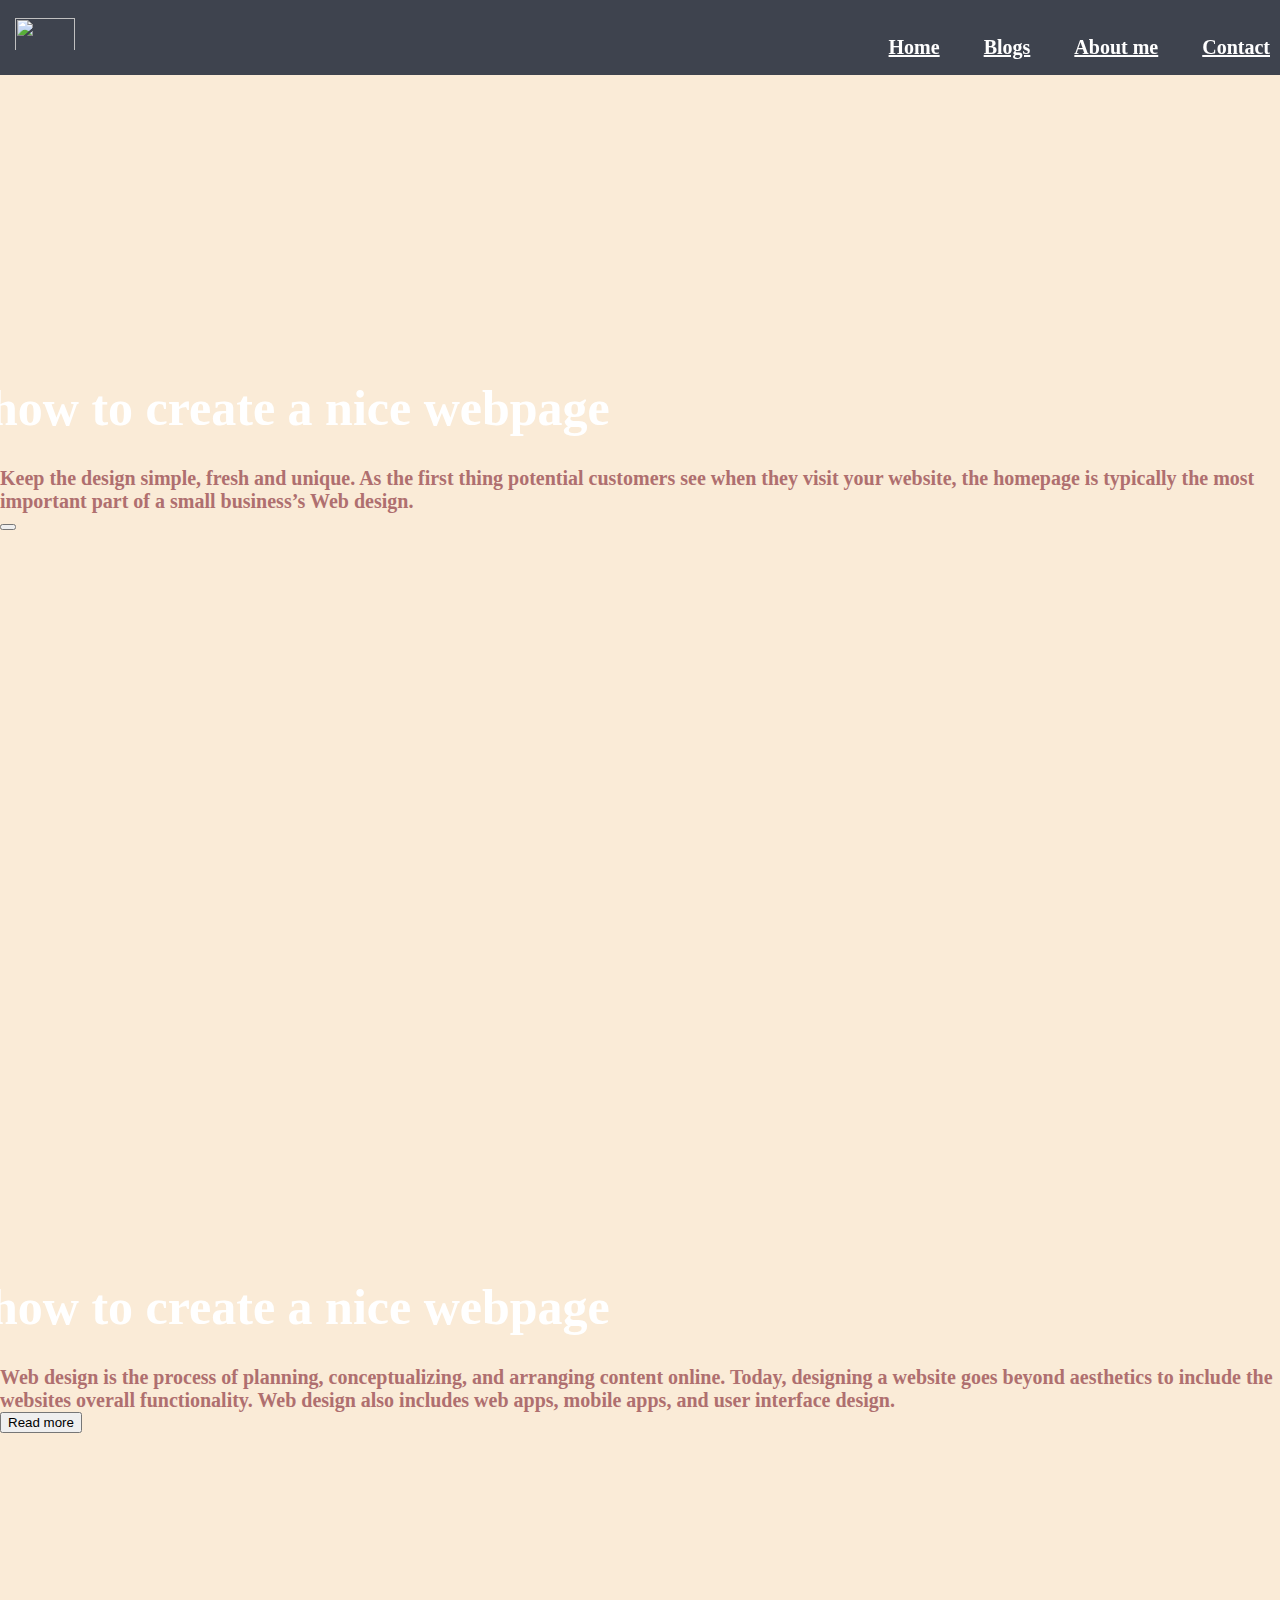
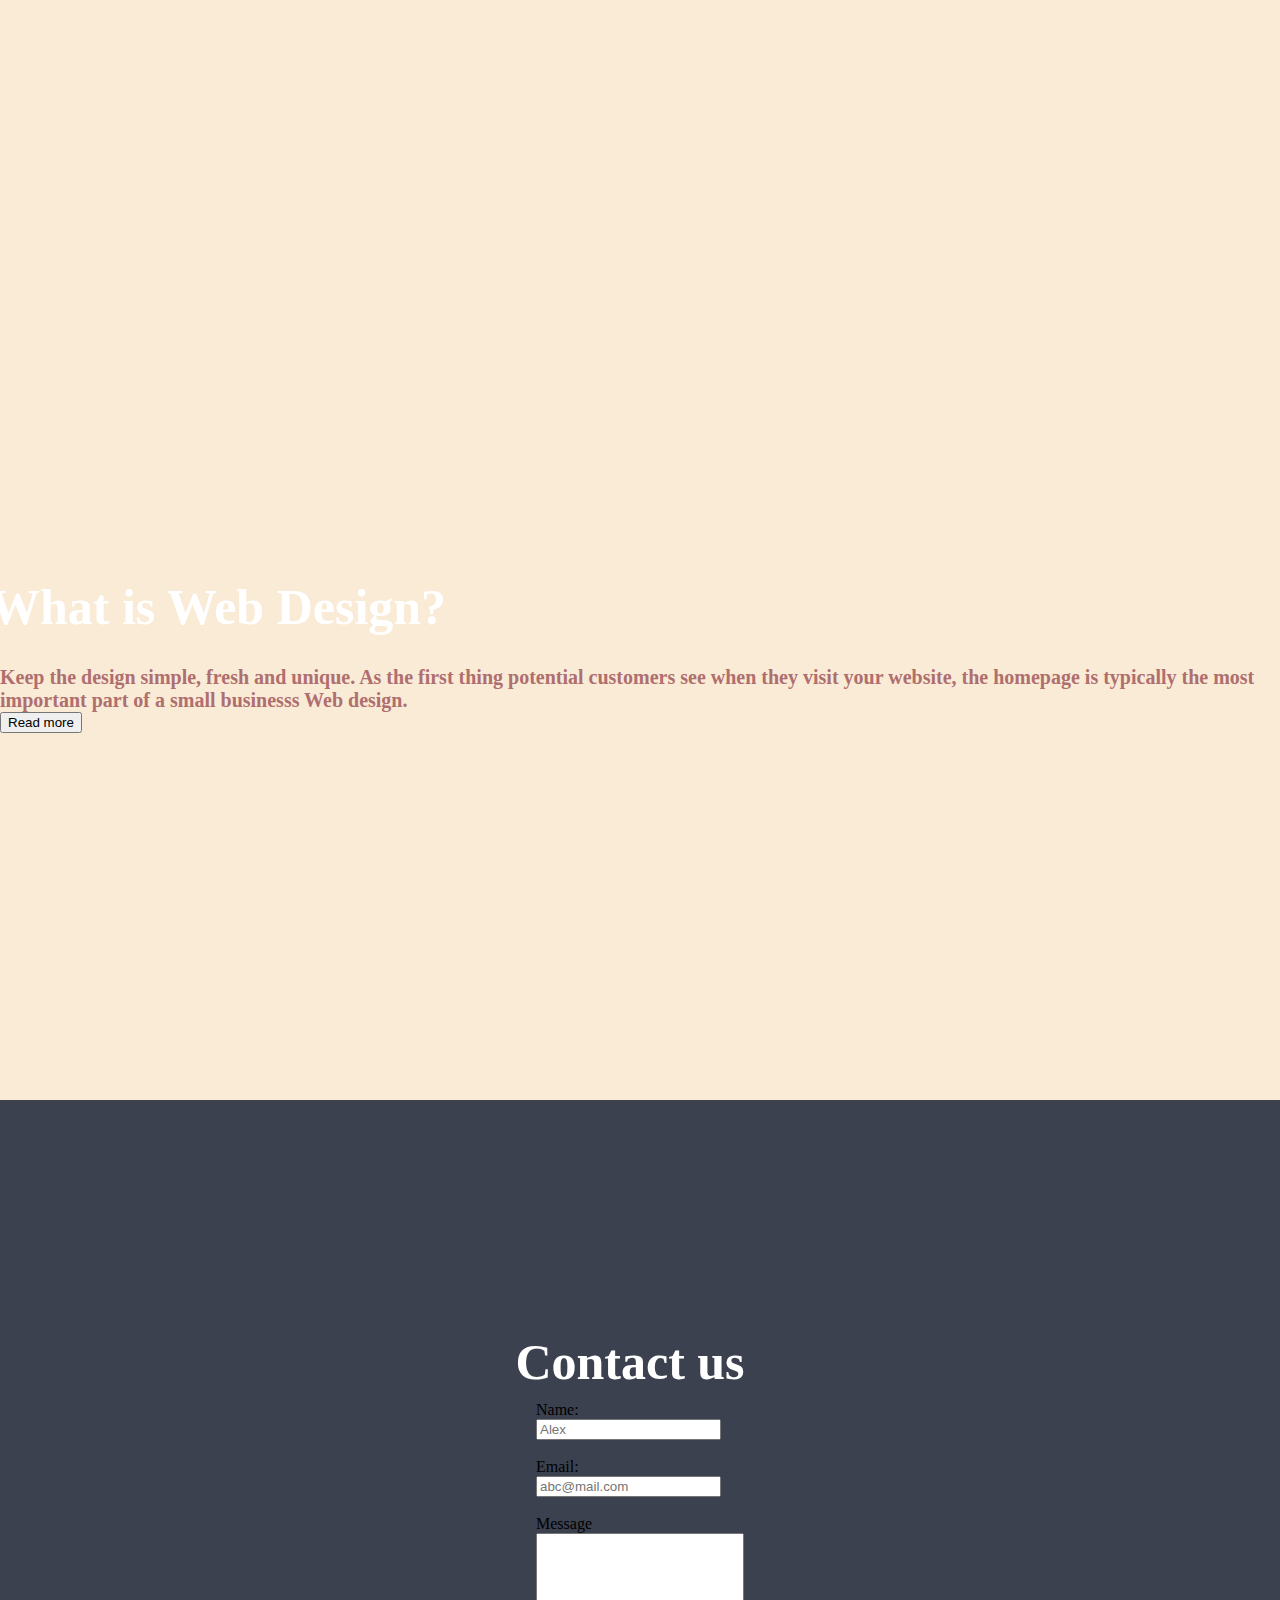
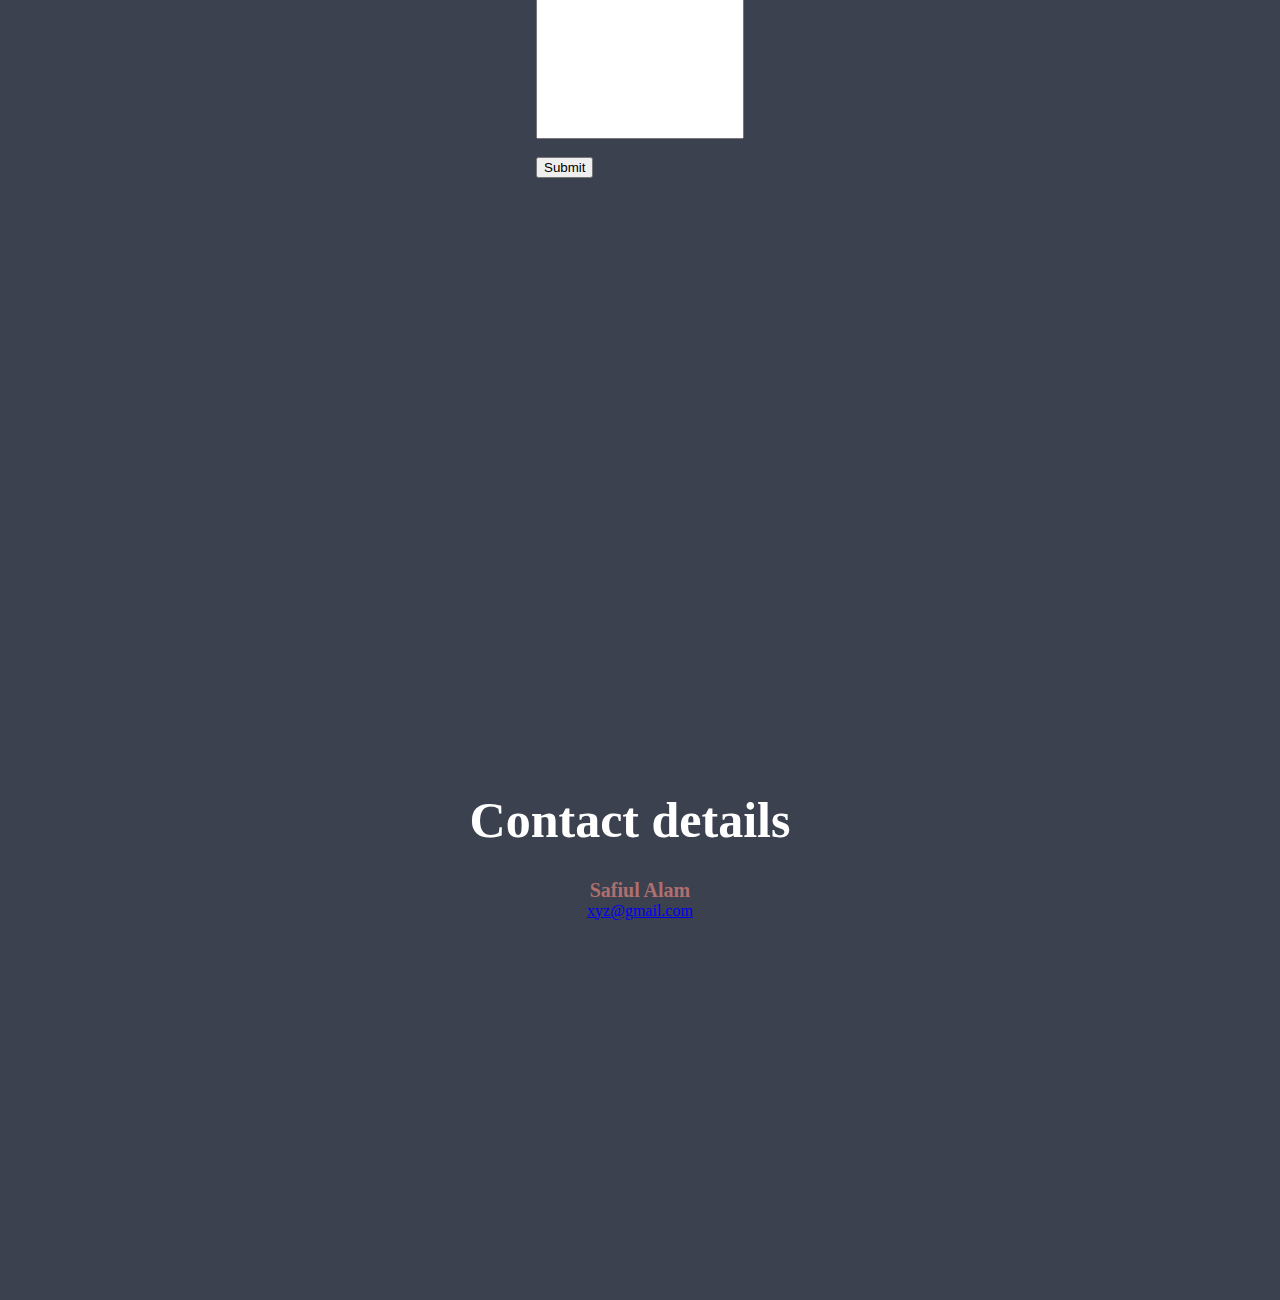
==== index.html @ a78e19a5 "nav bar" ====
<!DOCTYPE html>
<html lang="en">
  <head>
    <meta charset="UTF-8" />
    <meta name="viewport" content="width=device-width, initial-scale=1.0" />
    <meta http-equiv="X-UA-Compatible" content="ie=edge" />
    <link rel="stylesheet" href="styles/style.css">
    <title>Portfolio</title>
  </head>

  <body background="/assets/images/img-2.jpg">

    <nav>
      <div class="logo"><img src="./assets/images/header.svg" alt=""></div>
      <ul class="navbar">
     <li> <a href="#" aria-label="Home">Home</a> </li>
     <li><a href="blogs.htm" aria-label="Blogs">Blogs</a> </li>
      <li><a href="about_me.html"aria-label="about me">About me</a></li>
      <li><a href="contact.html"aria-label="contact">Contact</a></li>
    </ul>
  
    </nav>
     

    <section style="background-color: antiquewhite;">
        <article >
            <h2 aria-label="how to create a nice webpage">how to create a nice webpage</h2>
            <p> Keep the design simple, fresh and unique. As the first thing potential customers see when they visit your website, 
              the homepage is typically the most important part of a small business’s Web design.</p>
              <button class="button" aria-label="Read more"  onClick="location.href='https://www.plus2net.com/html_tutorial/button-linking.php'" value='Read more'>

        </article>
    </section>

    <section style="background-color: antiquewhite;">
      <article>
          <h2 aria-label="how to create a nice webpage">how to create a nice webpage</h2>
          <p> Web design is the process of planning, conceptualizing, and arranging content online. Today, designing a website goes 
            beyond aesthetics to include the websites overall functionality. Web design also includes web apps, mobile apps, and user interface design. 

          </p>
            <input  aria-label="Read more" type=button onClick="location.href='https://www.plus2net.com/html_tutorial/button-linking.php'" value='Read more'>
      </article>
  </section>

  <section style="background-color: antiquewhite;" >
    <article>
        <h2 aria-label="What is Web Design?">What is Web Design?</h2>
        <p> Keep the design simple, fresh and unique. As the first thing potential customers see when they visit your website, 
          the homepage is typically the most important part of a small businesss Web design.</p>
          <input  aria-label="Read more" type=button onClick="location.href='https://www.plus2net.com/html_tutorial/button-linking.php'" value='Read more'>
    </article>
</section>

  <section >
    <h2 aria-label="Contact us" >Contact us</h2>
    <form action="#">
      <label for="name-form">Name: </label><br>
        <input type="text" id= name-form  placeholder="Alex"><br><br>
        <label for="email-form">Email: </label><br>
          <input type="text" id= email-form  placeholder="abc@mail.com"> <br><br>
          <label for="message-form">Message</label><br>
            <input type="text" id= message-form style="width: 200px; height: 200px;"> <br><br>
            <button class="button" type="button">Submit</button>
          </form>
        </section>
        
        
        <footer>
          <section>
                <h2 aria-label="Contact details">Contact details</h2>
                <p>Safiul Alam</p>
                <a href="xyz@gmail.com">xyz@gmail.com</a>
           </section>

           

      </footer>
      
      
      
    <script>
      src="https://kit.fontawesome.com/cc4be81cad.js"
      crossorigin="anonymous"
    </script>
  </body>
</html>
---- styles/style.css ----
nav {
  width: 100%;
  height: 75px;
  background-color: #3e434e;
  line-height: 75px;
  position: fixed;
  padding-right: 30;
  z-index: 1;
}

nav .logo {
  float: left;
  font-size: 30px;
  font-weight: bold;
  color: #473c3c;
  margin-top: 10px;
}

nav .logo img {
  height: 40px;
  width: 60px;
  padding-left: 15px;
}

nav a {
  color: white;
  font-size: 20px;
}

nav ul {
  float: right;
}

nav ul li {
  display: inline-block;
  list-style: none;
  margin-left: 20px;
  color: white;
  text-decoration: none;
  font-size: 20px;
  font-weight: bold;
  padding: 10px;
  margin-left: 20px;
}

nav ul li:hover {
  color: #35af27;
}

* {
  margin: 0;
}

h2 {
  position: relative;
  top: -10px;
  left: -10px;
}

section {
  width: 100%;
  height: 100vh;
  background-color: #3b414e;
  display: -webkit-box;
  display: -ms-flexbox;
  display: flex;
  -webkit-box-pack: center;
      -ms-flex-pack: center;
          justify-content: center;
  -webkit-box-align: center;
      -ms-flex-align: center;
          align-items: center;
  -webkit-box-orient: vertical;
  -webkit-box-direction: normal;
      -ms-flex-direction: column;
          flex-direction: column;
}

section h2 {
  color: white;
  font-size: 50px;
  font-weight: bold;
  margin-top: 20px;
}

section p {
  color: #af6f6f;
  font-size: 20px;
  font-weight: bold;
  margin-top: 20px;
}
/*# sourceMappingURL=style.css.map */
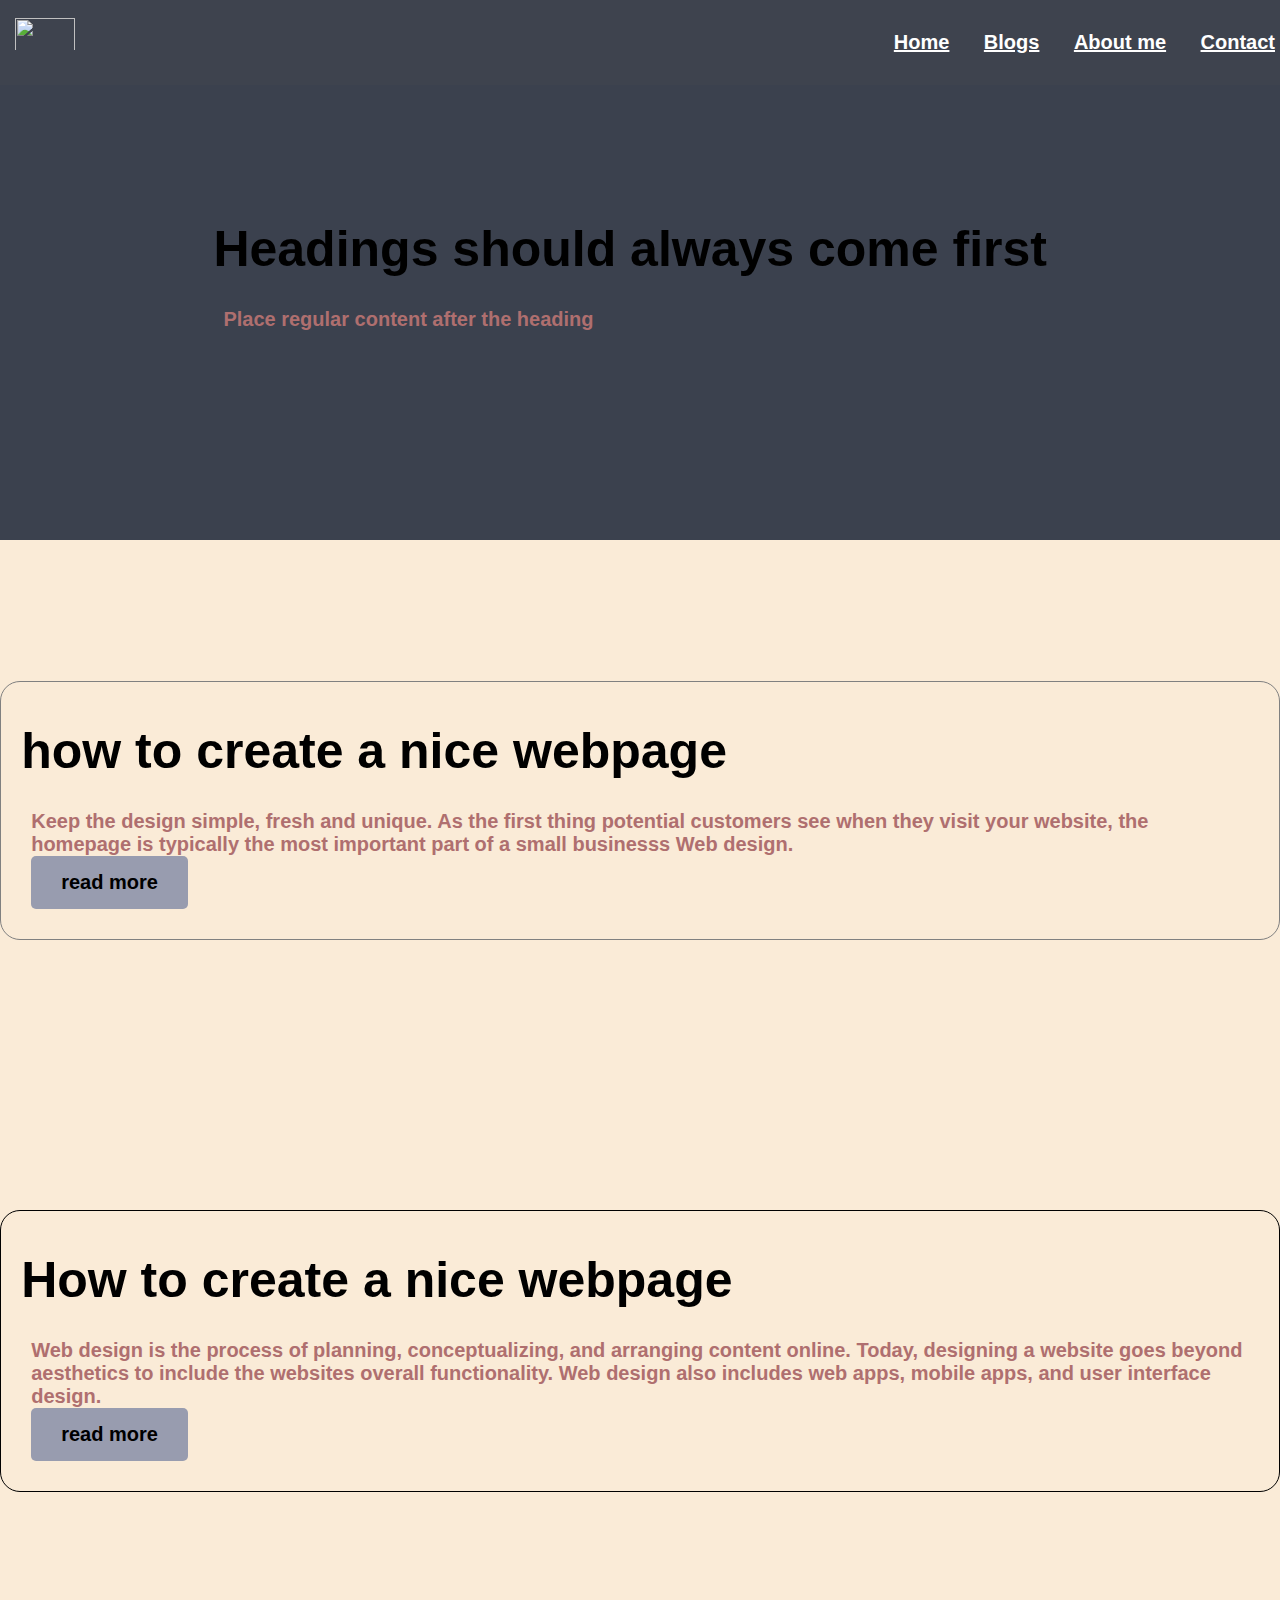
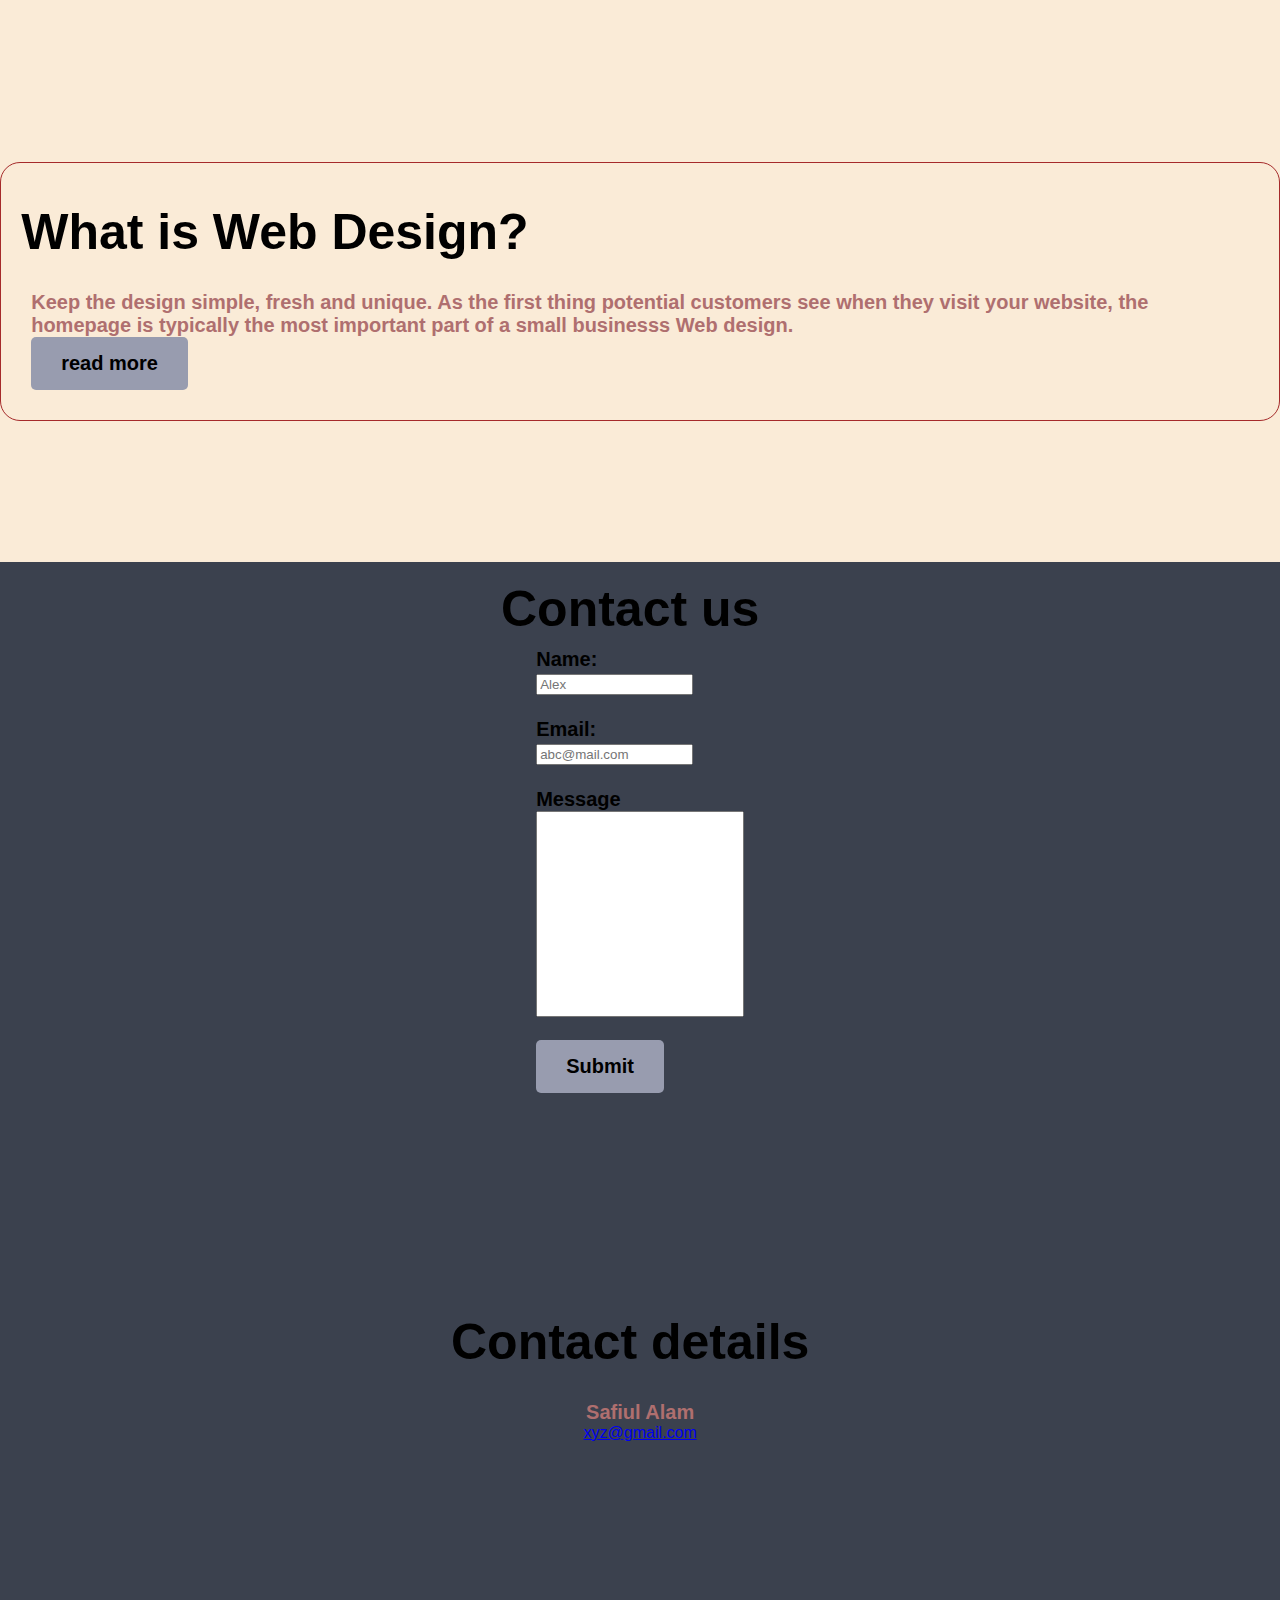
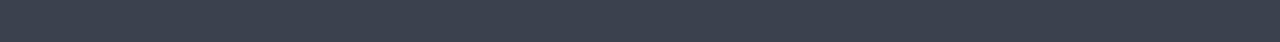
==== commit 53b09e4b: "variables" ====
--- a/index.html
+++ b/index.html
@@ -9,7 +9,7 @@
   </head>
 
   <body background="/assets/images/img-2.jpg">
-
+    <header>
     <nav>
       <div class="logo"><img src="./assets/images/header.svg" alt=""></div>
       <ul class="navbar">
@@ -20,39 +20,51 @@
     </ul>
   
     </nav>
-     
+  </header>
 
-    <section style="background-color: antiquewhite;">
-        <article >
+  <main>
+    
+    <!-- Do this instead -->
+<section class="example" >
+  <article class="article0">
+  <h2>Headings should always come first</h2>
+  <p>Place regular content after the heading</p>
+</article>
+</section>
+
+  <section style="background-color: antiquewhite;">
+        <article class="article1" >
             <h2 aria-label="how to create a nice webpage">how to create a nice webpage</h2>
             <p> Keep the design simple, fresh and unique. As the first thing potential customers see when they visit your website, 
-              the homepage is typically the most important part of a small business’s Web design.</p>
-              <button class="button" aria-label="Read more"  onClick="location.href='https://www.plus2net.com/html_tutorial/button-linking.php'" value='Read more'>
+              the homepage is typically the most important part of a small businesss Web design.</p>
+              <button class="button" aria-label="Read more"  onClick="location.href='https://www.plus2net.com/html_tutorial/button-linking.php'" value='Read more'>read more </button>
 
         </article>
     </section>
 
-    <section style="background-color: antiquewhite;">
-      <article>
-          <h2 aria-label="how to create a nice webpage">how to create a nice webpage</h2>
+    <section class="ex" style="background-color: antiquewhite;">
+      <article class="article2">
+          <h2 aria-label="how to create a nice webpage">How to create a nice webpage</h2>
           <p> Web design is the process of planning, conceptualizing, and arranging content online. Today, designing a website goes 
             beyond aesthetics to include the websites overall functionality. Web design also includes web apps, mobile apps, and user interface design. 
 
           </p>
-            <input  aria-label="Read more" type=button onClick="location.href='https://www.plus2net.com/html_tutorial/button-linking.php'" value='Read more'>
+            <button class="button" aria-label="Read more" type=button onClick="location.href='https://www.plus2net.com/html_tutorial/button-linking.php'" value='Read more'>read more </button>
       </article>
   </section>
 
   <section style="background-color: antiquewhite;" >
-    <article>
+    <article class="article3">
         <h2 aria-label="What is Web Design?">What is Web Design?</h2>
         <p> Keep the design simple, fresh and unique. As the first thing potential customers see when they visit your website, 
           the homepage is typically the most important part of a small businesss Web design.</p>
-          <input  aria-label="Read more" type=button onClick="location.href='https://www.plus2net.com/html_tutorial/button-linking.php'" value='Read more'>
+          <button class="button" aria-label="Read more" type=button onClick="location.href='https://www.plus2net.com/html_tutorial/button-linking.php'" value='Read more'>read more </button>
     </article>
 </section>
 
-  <section >
+</main>
+
+  <section class="contact" >
     <h2 aria-label="Contact us" >Contact us</h2>
     <form action="#">
       <label for="name-form">Name: </label><br>
--- a/styles/style.css
+++ b/styles/style.css
@@ -1,6 +1,6 @@
 nav {
   width: 100%;
-  height: 75px;
+  height: 85px;
   background-color: #3e434e;
   line-height: 75px;
   position: fixed;
@@ -39,15 +39,17 @@
   text-decoration: none;
   font-size: 20px;
   font-weight: bold;
-  padding: 10px;
+  padding: 5px;
   margin-left: 20px;
 }
 
 nav ul li:hover {
   color: #35af27;
+  background-color: #000;
 }
 
 * {
+  font-family: Helvetica, sans-serif;
   margin: 0;
 }
 
@@ -57,9 +59,59 @@
   left: -10px;
 }
 
+.button {
+  background-color: #989caf;
+  color: black;
+  padding: 15px 30px;
+  border-radius: 5px;
+  border: none;
+  font-size: 20px;
+  font-weight: bold;
+  cursor: pointer;
+}
+
+.button:hover {
+  background-color: #35af27;
+}
+
+.example {
+  color: white;
+}
+
+.article1 {
+  padding: 30px;
+  border-style: solid;
+  border-radius: 20px;
+  border-width: 0.5px;
+  border-color: grey;
+}
+
+.article2 {
+  padding: 30px;
+  border-style: solid;
+  border-radius: 20px;
+  border-width: 0.5px;
+  border-color: black;
+}
+
+.article3 {
+  padding: 30px;
+  border-style: solid;
+  border-radius: 20px;
+  border-width: 0.5px;
+  border-color: brown;
+}
+
+.contact {
+  color: black;
+  border: none;
+  font-size: 20px;
+  font-weight: bold;
+}
+
 section {
   width: 100%;
-  height: 100vh;
+  height: 60vh;
   background-color: #3b414e;
   display: -webkit-box;
   display: -ms-flexbox;
@@ -74,10 +126,11 @@
   -webkit-box-direction: normal;
       -ms-flex-direction: column;
           flex-direction: column;
+  padding: 0.2px;
 }
 
 section h2 {
-  color: white;
+  color: black;
   font-size: 50px;
   font-weight: bold;
   margin-top: 20px;
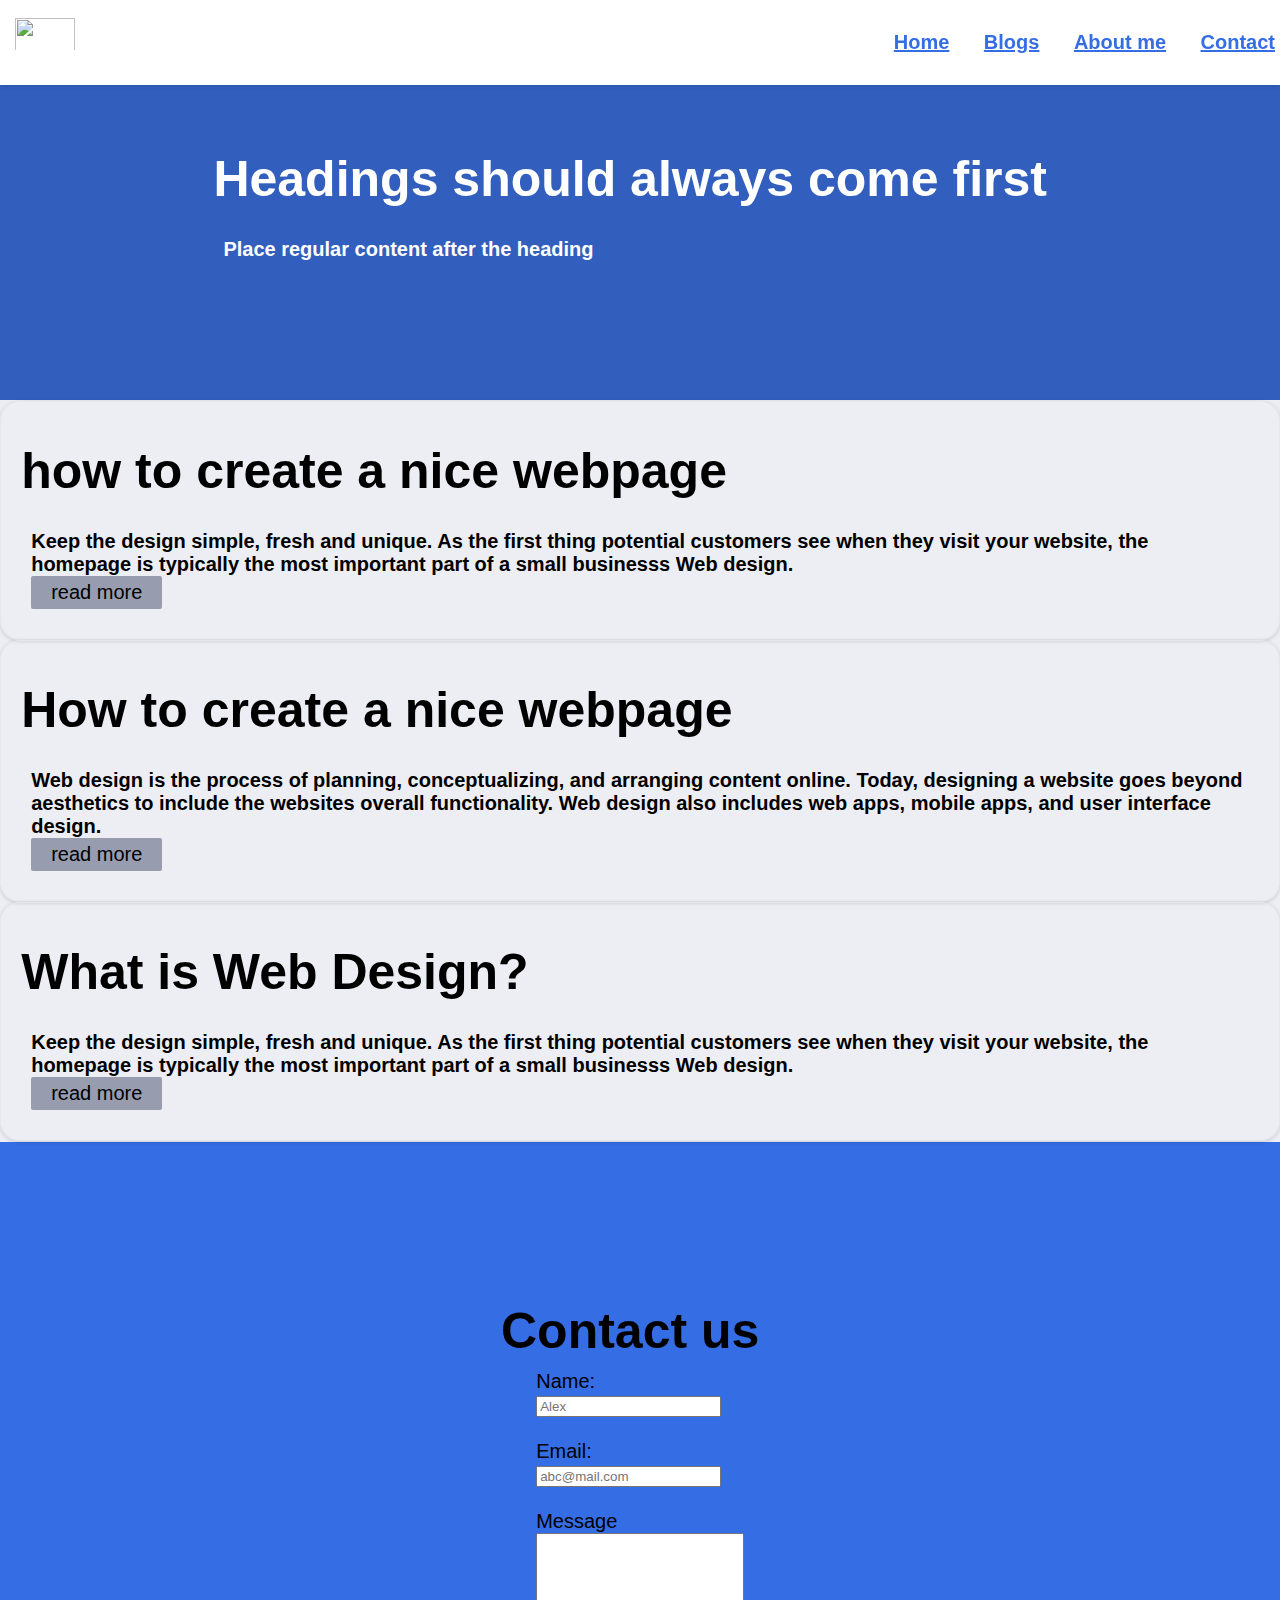
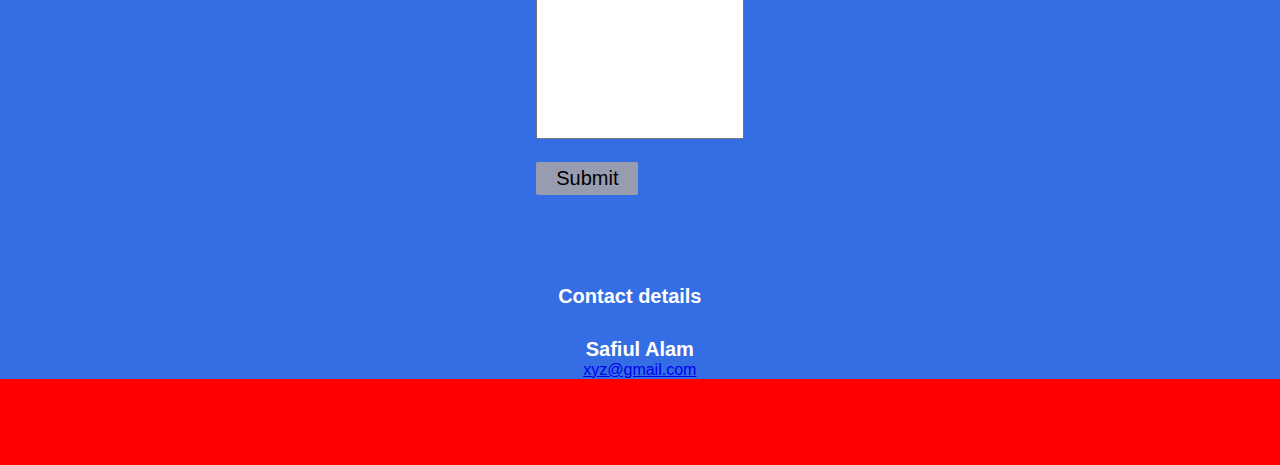
==== commit 569947e5: "Homepage design" ====
--- a/index.html
+++ b/index.html
@@ -32,7 +32,7 @@
 </article>
 </section>
 
-  <section style="background-color: antiquewhite;">
+  <section class="art1">
         <article class="article1" >
             <h2 aria-label="how to create a nice webpage">how to create a nice webpage</h2>
             <p> Keep the design simple, fresh and unique. As the first thing potential customers see when they visit your website, 
@@ -42,7 +42,7 @@
         </article>
     </section>
 
-    <section class="ex" style="background-color: antiquewhite;">
+    <section class="art2" >
       <article class="article2">
           <h2 aria-label="how to create a nice webpage">How to create a nice webpage</h2>
           <p> Web design is the process of planning, conceptualizing, and arranging content online. Today, designing a website goes 
@@ -53,7 +53,7 @@
       </article>
   </section>
 
-  <section style="background-color: antiquewhite;" >
+  <section class="art3">
     <article class="article3">
         <h2 aria-label="What is Web Design?">What is Web Design?</h2>
         <p> Keep the design simple, fresh and unique. As the first thing potential customers see when they visit your website, 
@@ -79,7 +79,7 @@
         
         
         <footer>
-          <section>
+          <section class="foot">
                 <h2 aria-label="Contact details">Contact details</h2>
                 <p>Safiul Alam</p>
                 <a href="xyz@gmail.com">xyz@gmail.com</a>
--- a/styles/style.css
+++ b/styles/style.css
@@ -1,7 +1,9 @@
 nav {
+  -webkit-box-shadow: rgba(0, 0, 0, 0.16) 0px 1px 4px;
+          box-shadow: rgba(0, 0, 0, 0.16) 0px 1px 4px;
   width: 100%;
   height: 85px;
-  background-color: #3e434e;
+  background-color: white;
   line-height: 75px;
   position: fixed;
   padding-right: 30;
@@ -23,7 +25,7 @@
 }
 
 nav a {
-  color: white;
+  color: #356de5;
   font-size: 20px;
 }
 
@@ -49,7 +51,7 @@
 }
 
 * {
-  font-family: Helvetica, sans-serif;
+  font-family: "Roboto", sans-serif;
   margin: 0;
 }
 
@@ -62,11 +64,10 @@
 .button {
   background-color: #989caf;
   color: black;
-  padding: 15px 30px;
-  border-radius: 5px;
+  padding: 5px 20px;
+  border-radius: 2px;
   border: none;
   font-size: 20px;
-  font-weight: bold;
   cursor: pointer;
 }
 
@@ -79,40 +80,68 @@
 }
 
 .article1 {
+  -webkit-box-shadow: rgba(0, 0, 0, 0.16) 0px 1px 4px;
+          box-shadow: rgba(0, 0, 0, 0.16) 0px 1px 4px;
   padding: 30px;
   border-style: solid;
   border-radius: 20px;
   border-width: 0.5px;
-  border-color: grey;
+  border-color: #e5e7ee;
+}
+
+.article1 p {
+  color: black;
 }
 
 .article2 {
+  -webkit-box-shadow: rgba(0, 0, 0, 0.16) 0px 1px 4px;
+          box-shadow: rgba(0, 0, 0, 0.16) 0px 1px 4px;
   padding: 30px;
   border-style: solid;
   border-radius: 20px;
   border-width: 0.5px;
-  border-color: black;
+  border-color: #e5e7ee;
+}
+
+.article2 p {
+  color: black;
 }
 
 .article3 {
+  -webkit-box-shadow: rgba(0, 0, 0, 0.16) 0px 1px 4px;
+          box-shadow: rgba(0, 0, 0, 0.16) 0px 1px 4px;
   padding: 30px;
   border-style: solid;
   border-radius: 20px;
   border-width: 0.5px;
-  border-color: brown;
+  border-color: #e5e7ee;
+}
+
+.article3 p {
+  color: black;
 }
 
 .contact {
   color: black;
   border: none;
   font-size: 20px;
-  font-weight: bold;
+}
+
+.art1 {
+  background-color: #edeef4;
+}
+
+.art2 {
+  background-color: #edeef4;
+}
+
+.art3 {
+  background-color: #edeef4;
 }
 
 section {
   width: 100%;
-  height: 60vh;
-  background-color: #3b414e;
+  background-color: #356de5;
   display: -webkit-box;
   display: -ms-flexbox;
   display: flex;
@@ -132,14 +161,85 @@
 section h2 {
   color: black;
   font-size: 50px;
+  margin-top: 20px;
+}
+
+section p {
+  color: #af6f6f;
+  font-size: 20px;
   font-weight: bold;
   margin-top: 20px;
 }
 
-section p {
-  color: #af6f6f;
-  font-size: 20px;
-  font-weight: bold;
+.example {
+  width: 100%;
+  height: 400px;
+  background-color: #325ebe;
+  display: -webkit-box;
+  display: -ms-flexbox;
+  display: flex;
+  -webkit-box-pack: center;
+      -ms-flex-pack: center;
+          justify-content: center;
+  -webkit-box-align: center;
+      -ms-flex-align: center;
+          align-items: center;
+  -webkit-box-orient: vertical;
+  -webkit-box-direction: normal;
+      -ms-flex-direction: column;
+          flex-direction: column;
+  padding: 0.2px;
+}
+
+.example h2 {
+  color: white;
+}
+
+.example p {
+  color: white;
+}
+
+.contact {
+  padding-top: 150px;
+}
+
+footer {
+  width: 100%;
+  height: 30vh;
+  background-color: red;
+  color: white;
+  text-align: right;
+}
+
+footer section {
+  float: right;
+  display: -webkit-box;
+  display: -ms-flexbox;
+  display: flex;
+  -webkit-box-pack: center;
+      -ms-flex-pack: center;
+          justify-content: center;
+  -webkit-box-align: center;
+      -ms-flex-align: center;
+          align-items: center;
+  -webkit-box-orient: vertical;
+  -webkit-box-direction: normal;
+      -ms-flex-direction: column;
+          flex-direction: column;
+}
+
+footer section h2 {
+  -webkit-box-pack: right;
+      -ms-flex-pack: right;
+          justify-content: right;
+  color: white;
+  font-size: 20px;
+  margin-top: 100px;
+}
+
+footer section p {
+  color: white;
+  font-size: 20px;
   margin-top: 20px;
 }
 /*# sourceMappingURL=style.css.map */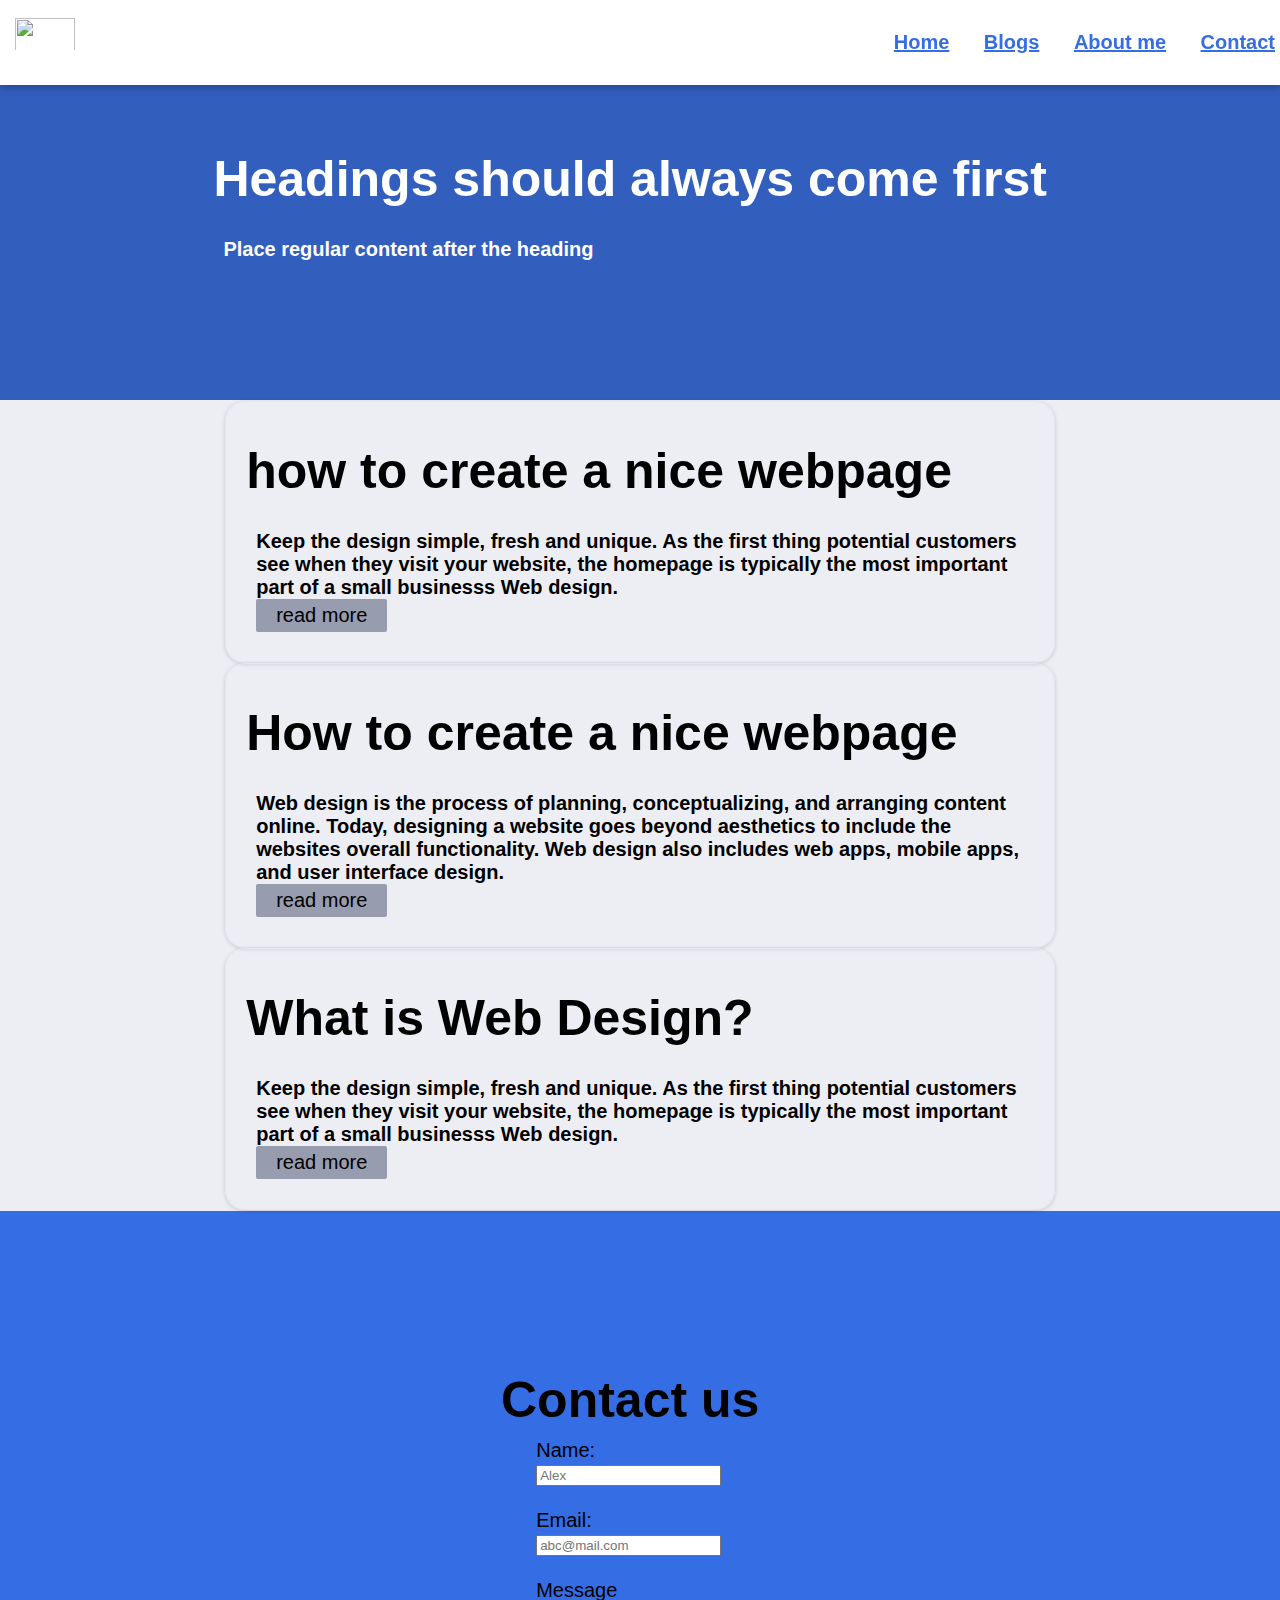
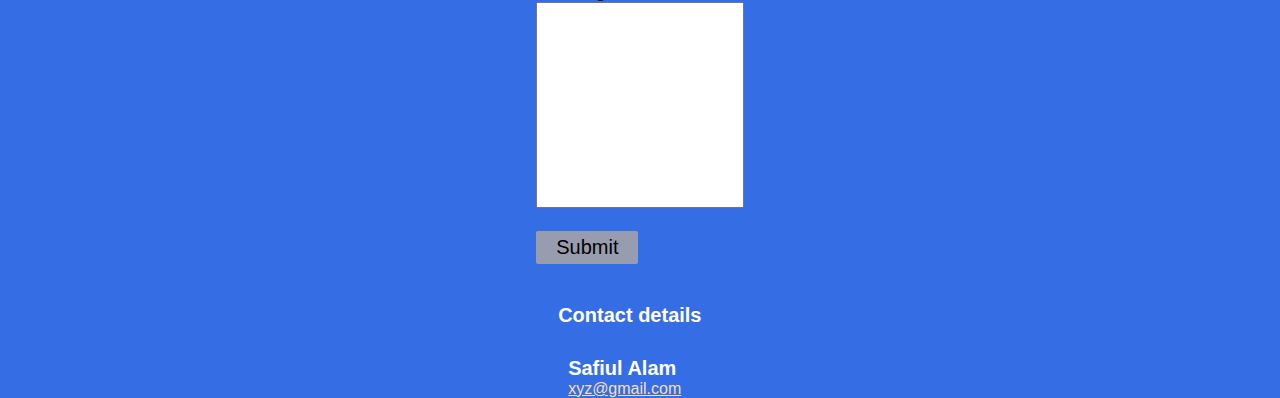
==== commit 66876e4e: "more formatting" ====
--- a/index.html
+++ b/index.html
@@ -4,7 +4,7 @@
     <meta charset="UTF-8" />
     <meta name="viewport" content="width=device-width, initial-scale=1.0" />
     <meta http-equiv="X-UA-Compatible" content="ie=edge" />
-    <link rel="stylesheet" href="styles/style.css">
+    <link rel="stylesheet" href="styles/homepage/style.css">
     <title>Portfolio</title>
   </head>
 
@@ -80,13 +80,12 @@
         
         <footer>
           <section class="foot">
+            <div class="footsie">
                 <h2 aria-label="Contact details">Contact details</h2>
                 <p>Safiul Alam</p>
                 <a href="xyz@gmail.com">xyz@gmail.com</a>
+              </div>
            </section>
-
-           
-
       </footer>
       
       
--- a/styles/homepage/style.css
+++ b/styles/homepage/style.css
@@ -0,0 +1,261 @@
+nav {
+  -webkit-box-shadow: rgba(0, 0, 0, 0.24) 0px 3px 8px;
+          box-shadow: rgba(0, 0, 0, 0.24) 0px 3px 8px;
+  width: 100%;
+  height: 85px;
+  background-color: white;
+  line-height: 75px;
+  position: fixed;
+  padding-right: 30;
+  z-index: 1;
+}
+
+nav .logo {
+  float: left;
+  font-size: 30px;
+  font-weight: bold;
+  color: #473c3c;
+  margin-top: 10px;
+}
+
+nav .logo img {
+  height: 40px;
+  width: 60px;
+  padding-left: 15px;
+}
+
+nav a {
+  color: #356de5;
+  font-size: 20px;
+}
+
+nav a:hover {
+  color: white;
+}
+
+nav ul {
+  float: right;
+}
+
+nav ul li {
+  display: inline-block;
+  list-style: none;
+  margin-left: 20px;
+  color: white;
+  text-decoration: none;
+  font-size: 20px;
+  font-weight: bold;
+  padding: 5px;
+  margin-left: 20px;
+}
+
+nav ul li:hover {
+  color: white;
+  background-color: #356de5;
+}
+
+* {
+  font-family: "Roboto", sans-serif;
+  margin: 0;
+}
+
+h2 {
+  position: relative;
+  top: -10px;
+  left: -10px;
+}
+
+.button {
+  background-color: #989caf;
+  color: black;
+  padding: 5px 20px;
+  border-radius: 2px;
+  border: none;
+  font-size: 20px;
+  cursor: pointer;
+}
+
+.button:hover {
+  background-color: #356de5;
+}
+
+.example {
+  color: white;
+}
+
+.article1 {
+  margin: auto;
+  width: 60%;
+  padding: 10px;
+  -webkit-box-shadow: rgba(0, 0, 0, 0.16) 0px 1px 4px;
+          box-shadow: rgba(0, 0, 0, 0.16) 0px 1px 4px;
+  padding: 30px;
+  border-style: solid;
+  border-radius: 20px;
+  border-width: 0.5px;
+  border-color: #e5e7ee;
+}
+
+.article1 p {
+  color: black;
+}
+
+.article2 {
+  margin: auto;
+  width: 60%;
+  padding: 10px;
+  -webkit-box-shadow: rgba(0, 0, 0, 0.16) 0px 1px 4px;
+          box-shadow: rgba(0, 0, 0, 0.16) 0px 1px 4px;
+  padding: 30px;
+  border-style: solid;
+  border-radius: 20px;
+  border-width: 0.5px;
+  border-color: #e5e7ee;
+}
+
+.article2 p {
+  color: black;
+}
+
+.article3 {
+  margin: auto;
+  width: 60%;
+  padding: 10px;
+  -webkit-box-shadow: rgba(0, 0, 0, 0.16) 0px 1px 4px;
+          box-shadow: rgba(0, 0, 0, 0.16) 0px 1px 4px;
+  padding: 30px;
+  border-style: solid;
+  border-radius: 20px;
+  border-width: 0.5px;
+  border-color: #e5e7ee;
+}
+
+.article3 p {
+  color: black;
+}
+
+.contact {
+  color: black;
+  border: none;
+  font-size: 20px;
+}
+
+.art1 {
+  background-color: #edeef4;
+}
+
+.art2 {
+  background-color: #edeef4;
+}
+
+.art3 {
+  background-color: #edeef4;
+}
+
+section {
+  width: 100%;
+  background-color: #356de5;
+  display: -webkit-box;
+  display: -ms-flexbox;
+  display: flex;
+  -webkit-box-pack: center;
+      -ms-flex-pack: center;
+          justify-content: center;
+  -webkit-box-align: center;
+      -ms-flex-align: center;
+          align-items: center;
+  -webkit-box-orient: vertical;
+  -webkit-box-direction: normal;
+      -ms-flex-direction: column;
+          flex-direction: column;
+  padding: 0.2px;
+}
+
+section h2 {
+  color: black;
+  font-size: 50px;
+  margin-top: 20px;
+}
+
+section p {
+  color: #af6f6f;
+  font-size: 20px;
+  font-weight: bold;
+  margin-top: 20px;
+}
+
+.example {
+  width: 100%;
+  height: 400px;
+  background-color: #325ebe;
+  display: -webkit-box;
+  display: -ms-flexbox;
+  display: flex;
+  -webkit-box-pack: center;
+      -ms-flex-pack: center;
+          justify-content: center;
+  -webkit-box-align: center;
+      -ms-flex-align: center;
+          align-items: center;
+  -webkit-box-orient: vertical;
+  -webkit-box-direction: normal;
+      -ms-flex-direction: column;
+          flex-direction: column;
+  padding: 0.2px;
+}
+
+.example h2 {
+  color: white;
+}
+
+.example p {
+  color: white;
+}
+
+.contact {
+  padding-top: 150px;
+}
+
+footer {
+  width: 100%;
+  height: 0vh;
+  background-color: red;
+  color: white;
+  -webkit-box-align: center;
+      -ms-flex-align: center;
+          align-items: center;
+}
+
+footer section {
+  float: right;
+  display: -webkit-box;
+  display: -ms-flexbox;
+  display: flex;
+  -webkit-box-pack: center;
+      -ms-flex-pack: center;
+          justify-content: center;
+  -webkit-box-align: center;
+      -ms-flex-align: center;
+          align-items: center;
+  -webkit-box-orient: vertical;
+  -webkit-box-direction: normal;
+      -ms-flex-direction: column;
+          flex-direction: column;
+}
+
+footer section h2 {
+  color: white;
+  font-size: 20px;
+  margin-top: 50px;
+}
+
+footer section a {
+  color: wheat;
+}
+
+footer section p {
+  color: white;
+  font-size: 20px;
+  margin-top: 20px;
+}
+/*# sourceMappingURL=style.css.map */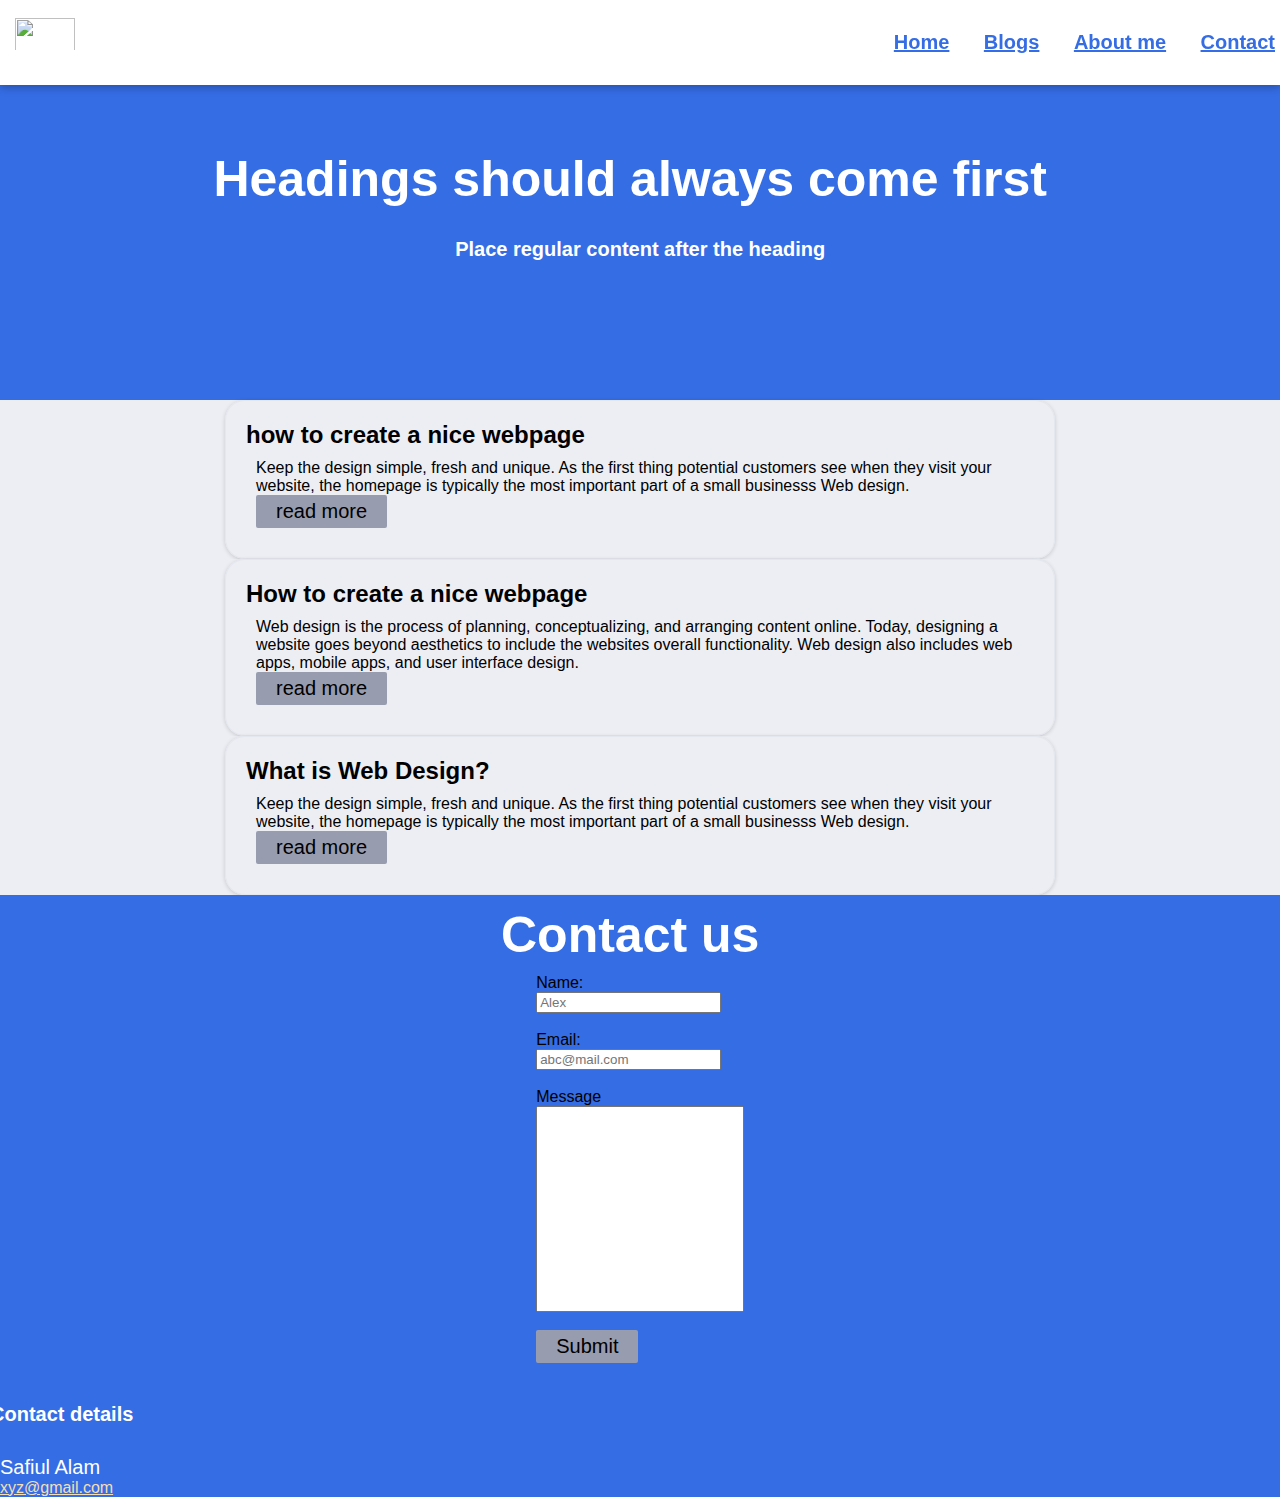
==== commit 72b3cd82: "changes" ====
--- a/index.html
+++ b/index.html
@@ -25,7 +25,7 @@
   <main>
     
     <!-- Do this instead -->
-<section class="example" >
+<section class="heads" >
   <article class="article0">
   <h2>Headings should always come first</h2>
   <p>Place regular content after the heading</p>
@@ -33,6 +33,7 @@
 </section>
 
   <section class="art1">
+    
         <article class="article1" >
             <h2 aria-label="how to create a nice webpage">how to create a nice webpage</h2>
             <p> Keep the design simple, fresh and unique. As the first thing potential customers see when they visit your website, 
--- a/styles/homepage/style.css
+++ b/styles/homepage/style.css
@@ -134,12 +134,6 @@
   color: black;
 }
 
-.contact {
-  color: black;
-  border: none;
-  font-size: 20px;
-}
-
 .art1 {
   background-color: #edeef4;
 }
@@ -152,8 +146,38 @@
   background-color: #edeef4;
 }
 
-section {
-  width: 100%;
+.contact {
+  width: 100%;
+  background-color: #356de5;
+  display: -webkit-box;
+  display: -ms-flexbox;
+  display: flex;
+  -webkit-box-align: center;
+      -ms-flex-align: center;
+          align-items: center;
+  -webkit-box-orient: vertical;
+  -webkit-box-direction: normal;
+      -ms-flex-direction: column;
+          flex-direction: column;
+  padding: 0.2px;
+}
+
+.contact h2 {
+  color: white;
+  font-size: 50px;
+  margin-top: 20px;
+}
+
+.contact p {
+  color: white;
+  font-size: 20px;
+  font-weight: bold;
+  margin-top: 20px;
+}
+
+.article0 {
+  width: 100%;
+  height: 400px;
   background-color: #356de5;
   display: -webkit-box;
   display: -ms-flexbox;
@@ -171,89 +195,42 @@
   padding: 0.2px;
 }
 
-section h2 {
-  color: black;
+.article0 h2 {
+  color: white;
   font-size: 50px;
   margin-top: 20px;
 }
 
-section p {
-  color: #af6f6f;
-  font-size: 20px;
-  font-weight: bold;
-  margin-top: 20px;
-}
-
-.example {
-  width: 100%;
-  height: 400px;
-  background-color: #325ebe;
+.article0 p {
+  color: white;
+  font-size: 20px;
+  font-weight: bold;
+  margin-top: 20px;
+}
+
+.foot {
+  background-color: #356de5;
+  width: 100%;
   display: -webkit-box;
   display: -ms-flexbox;
   display: flex;
-  -webkit-box-pack: center;
-      -ms-flex-pack: center;
-          justify-content: center;
+  color: white;
   -webkit-box-align: center;
       -ms-flex-align: center;
           align-items: center;
-  -webkit-box-orient: vertical;
-  -webkit-box-direction: normal;
-      -ms-flex-direction: column;
-          flex-direction: column;
-  padding: 0.2px;
-}
-
-.example h2 {
-  color: white;
-}
-
-.example p {
-  color: white;
-}
-
-.contact {
-  padding-top: 150px;
-}
-
-footer {
-  width: 100%;
-  height: 0vh;
-  background-color: red;
-  color: white;
-  -webkit-box-align: center;
-      -ms-flex-align: center;
-          align-items: center;
-}
-
-footer section {
-  float: right;
-  display: -webkit-box;
-  display: -ms-flexbox;
-  display: flex;
-  -webkit-box-pack: center;
-      -ms-flex-pack: center;
-          justify-content: center;
-  -webkit-box-align: center;
-      -ms-flex-align: center;
-          align-items: center;
-  -webkit-box-orient: vertical;
-  -webkit-box-direction: normal;
-      -ms-flex-direction: column;
-          flex-direction: column;
-}
-
-footer section h2 {
+}
+
+.foot h2 {
   color: white;
   font-size: 20px;
   margin-top: 50px;
 }
 
-footer section a {
+.foot a {
   color: wheat;
 }
 
-footer section p {
+.foot p {
   color: white;
   font-size: 20px;
   margin-top: 20px;
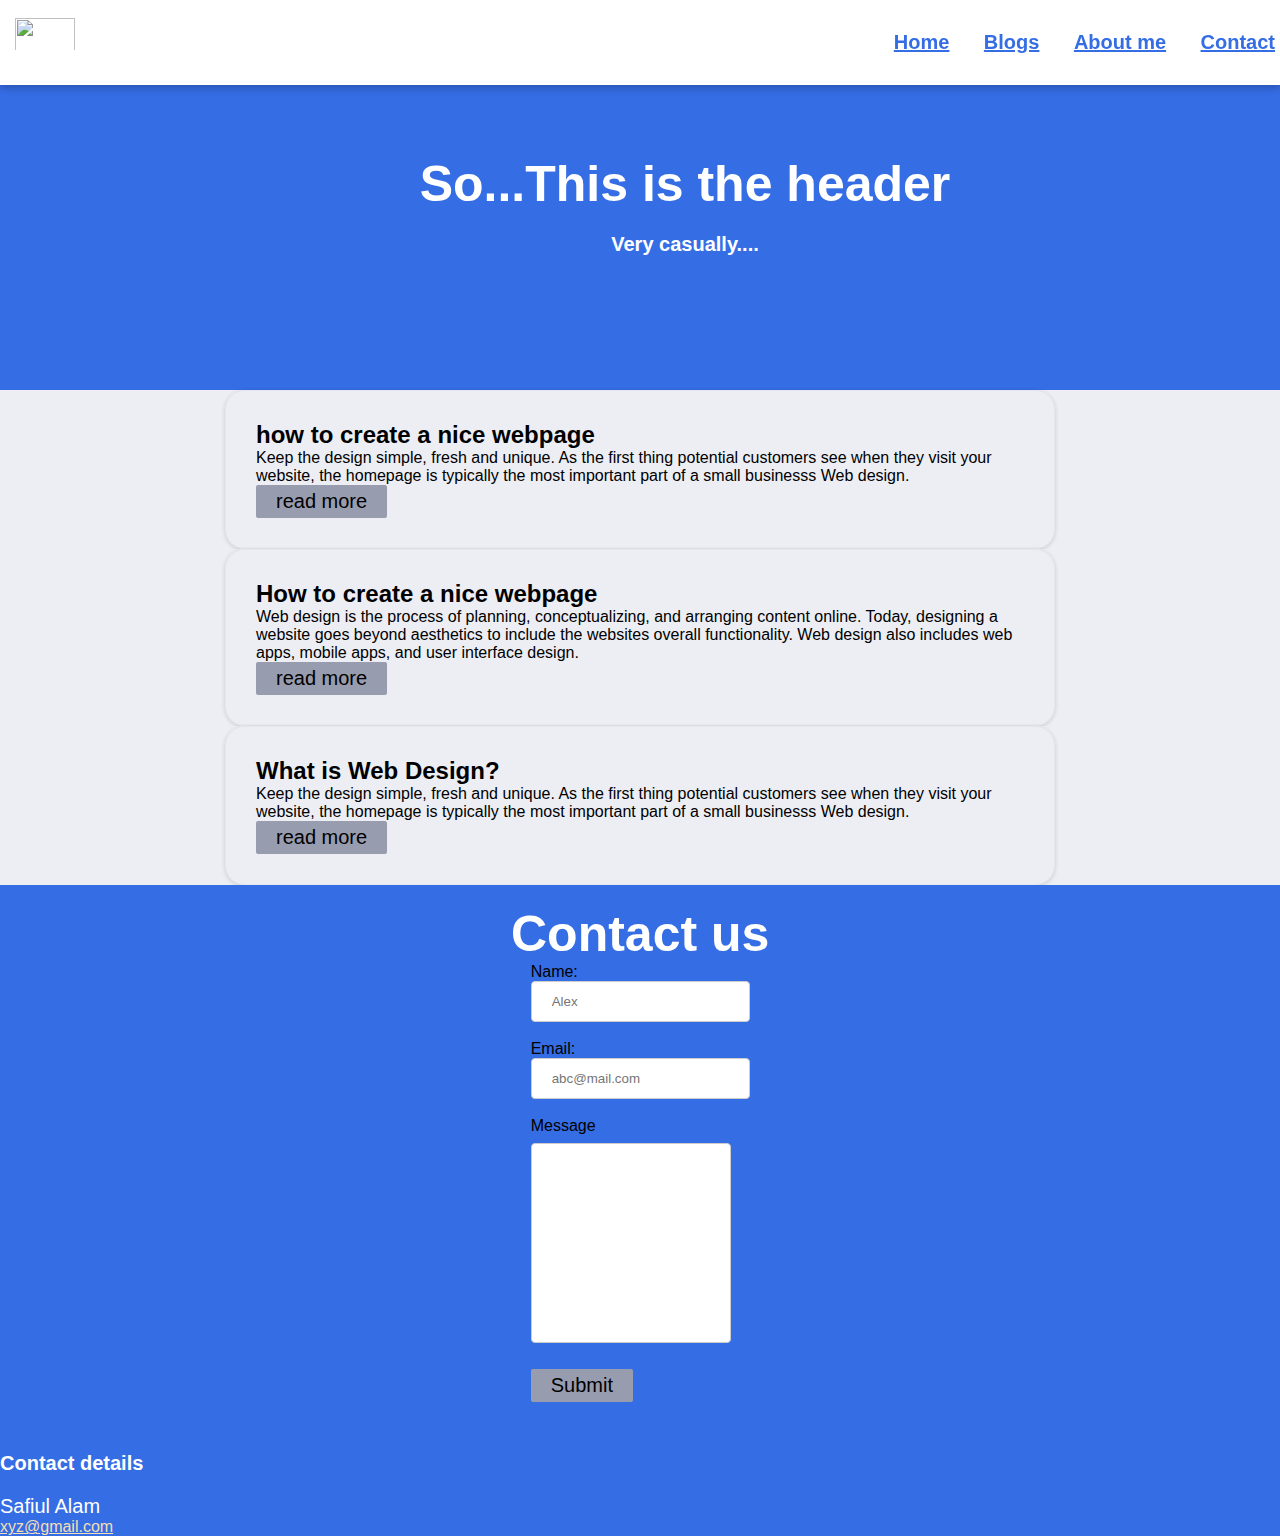
==== commit 82b44e84: "adding animations" ====
--- a/index.html
+++ b/index.html
@@ -24,11 +24,11 @@
 
   <main>
     
-    <!-- Do this instead -->
+  
 <section class="heads" >
   <article class="article0">
-  <h2>Headings should always come first</h2>
-  <p>Place regular content after the heading</p>
+  <h2>So...This is the header</h2>
+  <p>Very casually....</p>
 </article>
 </section>
 
@@ -69,11 +69,11 @@
     <h2 aria-label="Contact us" >Contact us</h2>
     <form action="#">
       <label for="name-form">Name: </label><br>
-        <input type="text" id= name-form  placeholder="Alex"><br><br>
+        <input class="input-box" type="text" id= name-form  placeholder="Alex"><br><br>
         <label for="email-form">Email: </label><br>
-          <input type="text" id= email-form  placeholder="abc@mail.com"> <br><br>
+          <input class="input-box type="text" id= email-form  placeholder="abc@mail.com"> <br><br>
           <label for="message-form">Message</label><br>
-            <input type="text" id= message-form style="width: 200px; height: 200px;"> <br><br>
+            <input class="input-box-message type="text" id= message-form style="width: 200px; height: 200px;"> <br><br>
             <button class="button" type="button">Submit</button>
           </form>
         </section>
--- a/styles/homepage/style.css
+++ b/styles/homepage/style.css
@@ -57,12 +57,6 @@
 * {
   font-family: "Roboto", sans-serif;
   margin: 0;
-}
-
-h2 {
-  position: relative;
-  top: -10px;
-  left: -10px;
 }
 
 .button {
@@ -100,6 +94,13 @@
   color: black;
 }
 
+.article1:hover {
+  cursor: pointer;
+  background-color: #e5e7ee;
+  -webkit-transform: scale(1.1);
+          transform: scale(1.1);
+}
+
 .article2 {
   margin: auto;
   width: 60%;
@@ -117,6 +118,13 @@
   color: black;
 }
 
+.article2:hover {
+  cursor: pointer;
+  background-color: #e5e7ee;
+  -webkit-transform: scale(1.1);
+          transform: scale(1.1);
+}
+
 .article3 {
   margin: auto;
   width: 60%;
@@ -134,6 +142,13 @@
   color: black;
 }
 
+.article3:hover {
+  cursor: pointer;
+  background-color: #e5e7ee;
+  -webkit-transform: scale(1.1);
+          transform: scale(1.1);
+}
+
 .art1 {
   background-color: #edeef4;
 }
@@ -177,7 +192,7 @@
 
 .article0 {
   width: 100%;
-  height: 400px;
+  height: 300px;
   background-color: #356de5;
   display: -webkit-box;
   display: -ms-flexbox;
@@ -192,7 +207,7 @@
   -webkit-box-direction: normal;
       -ms-flex-direction: column;
           flex-direction: column;
-  padding: 0.2px;
+  padding: 045px;
 }
 
 .article0 h2 {
@@ -235,4 +250,24 @@
   font-size: 20px;
   margin-top: 20px;
 }
+
+.input-box {
+  padding: 12px 20px;
+  display: inline-block;
+  border: 1px solid #ccc;
+  border-radius: 4px;
+  -webkit-box-sizing: border-box;
+          box-sizing: border-box;
+}
+
+.input-box-message {
+  width: 100%;
+  padding: 12px 20px;
+  margin: 8px 0;
+  display: inline-block;
+  border: 1px solid #ccc;
+  border-radius: 4px;
+  -webkit-box-sizing: border-box;
+          box-sizing: border-box;
+}
 /*# sourceMappingURL=style.css.map */